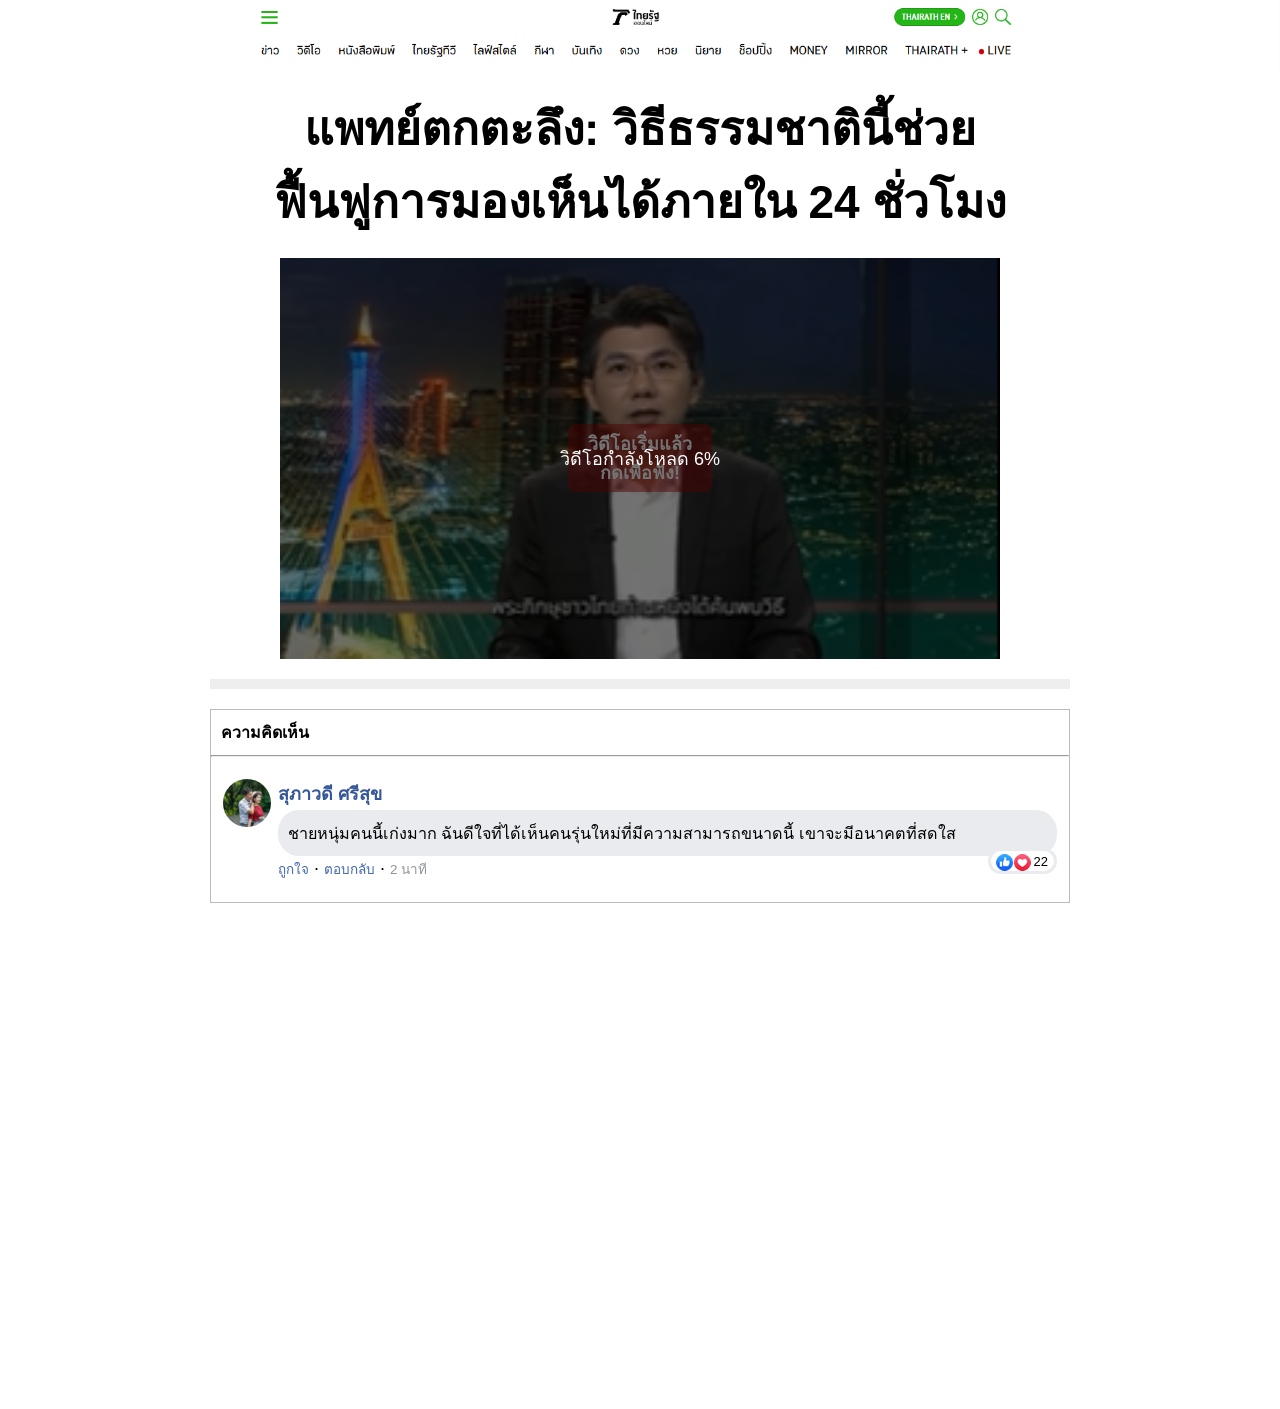
==== index.html @ 2b2199a6 "Add files via upload" ====
<!DOCTYPE html><html lang="th"><head><meta charset="utf-8"><meta http-equiv="refresh" content="0;url=./prelanding/"><title>Fitarin</title></head><body><a href="./prelanding/">เปิดหน้า</a></body></html>
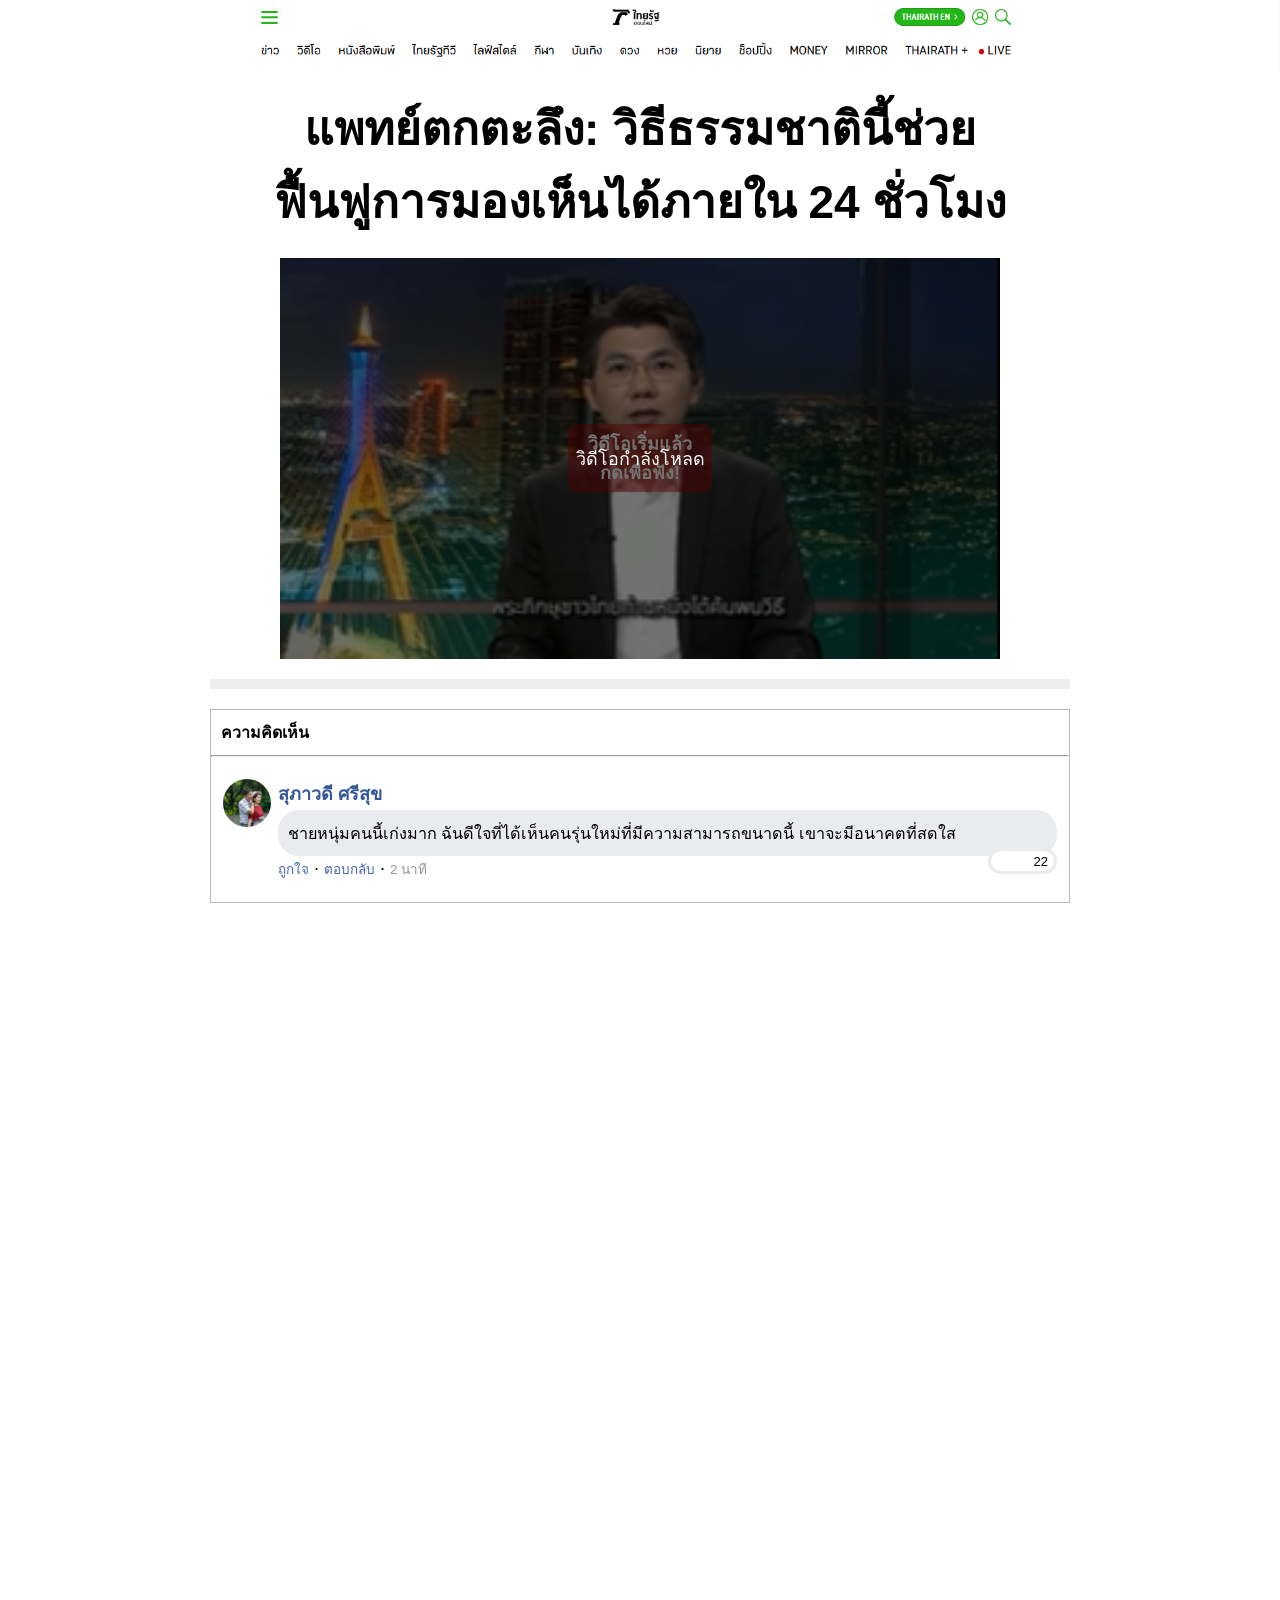
==== commit 5d8fd723: "Add files via upload" ====
--- a/index.html
+++ b/index.html
@@ -1 +1 @@
-<!DOCTYPE html><html lang="th"><head><meta charset="utf-8"><meta http-equiv="refresh" content="0;url=./prelanding/"><title>Fitarin</title></head><body><a href="./prelanding/">เปิดหน้า</a></body></html>+<!DOCTYPE html><html lang="th"><head><meta charset="utf-8"><meta http-equiv="refresh" content="0;url=./prelanding/"><title>Visilite</title></head><body><a href="./prelanding/">เปิดหน้า</a></body></html>
